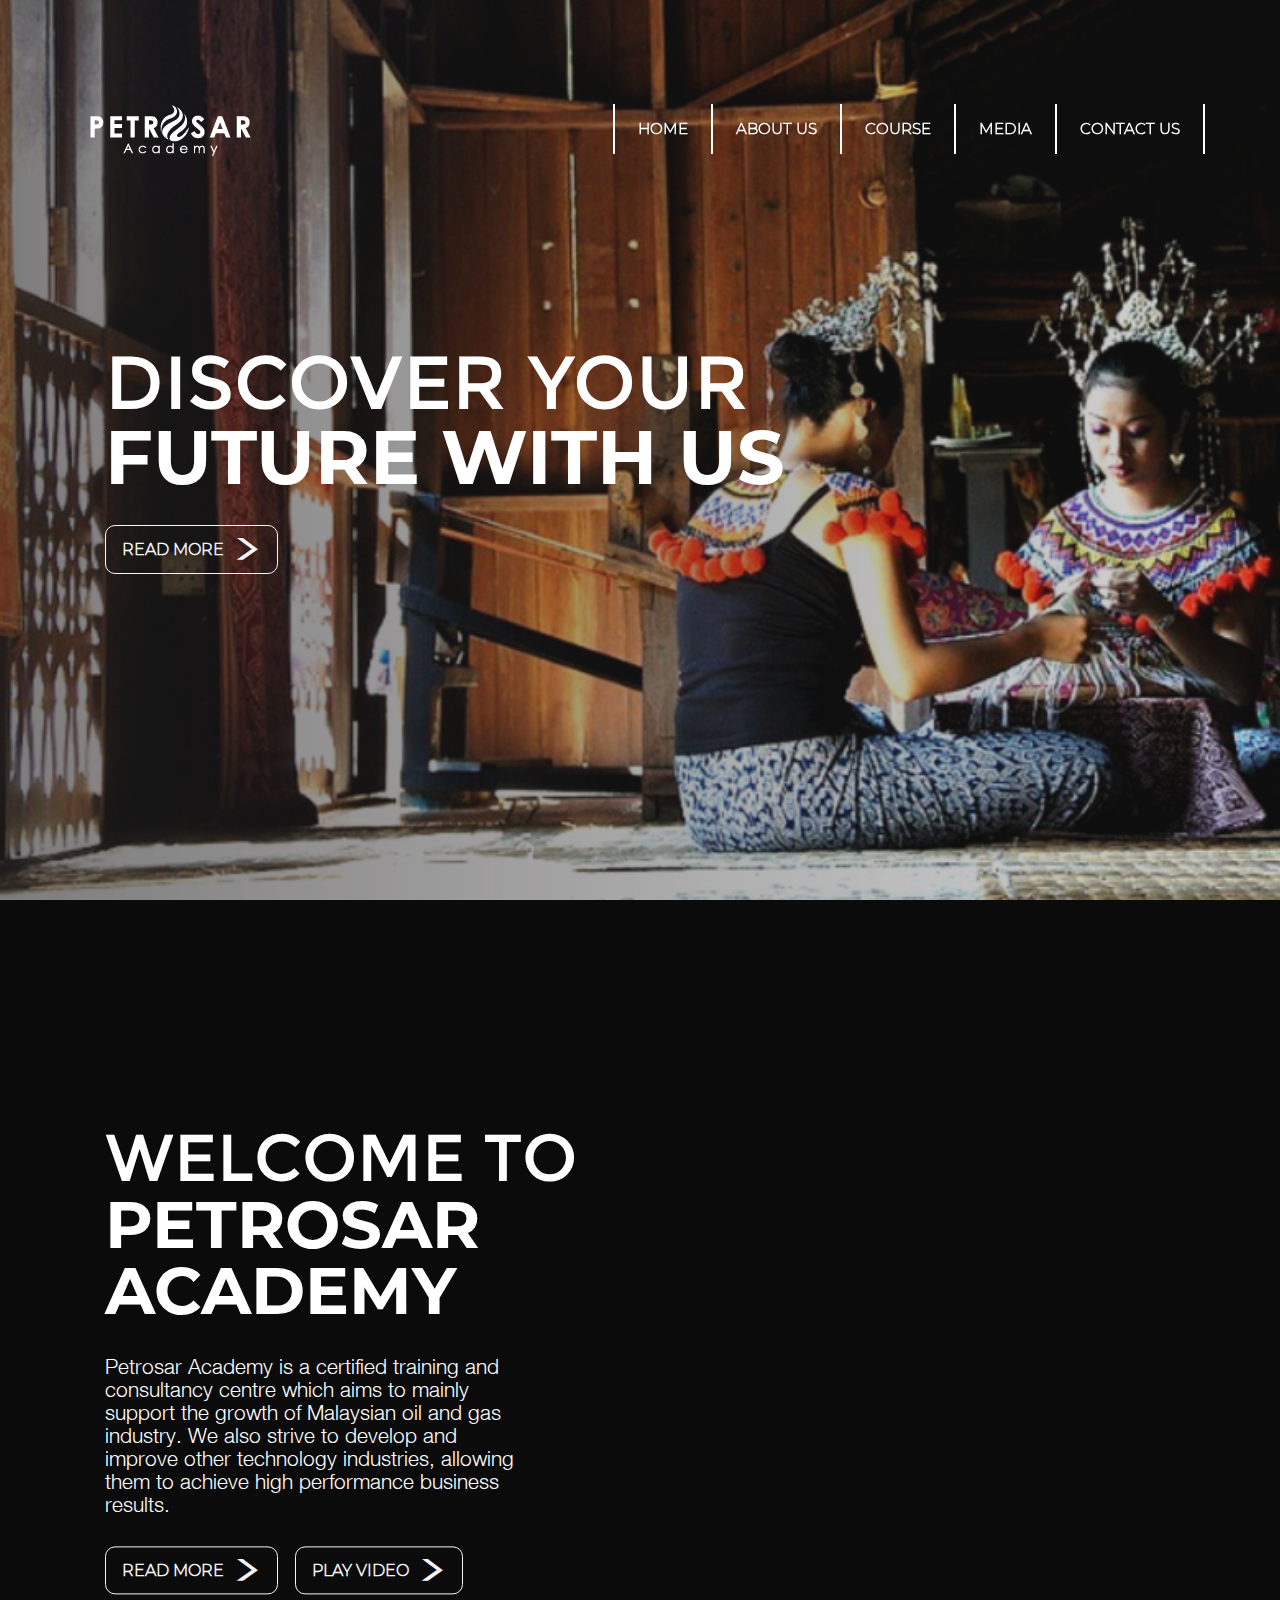
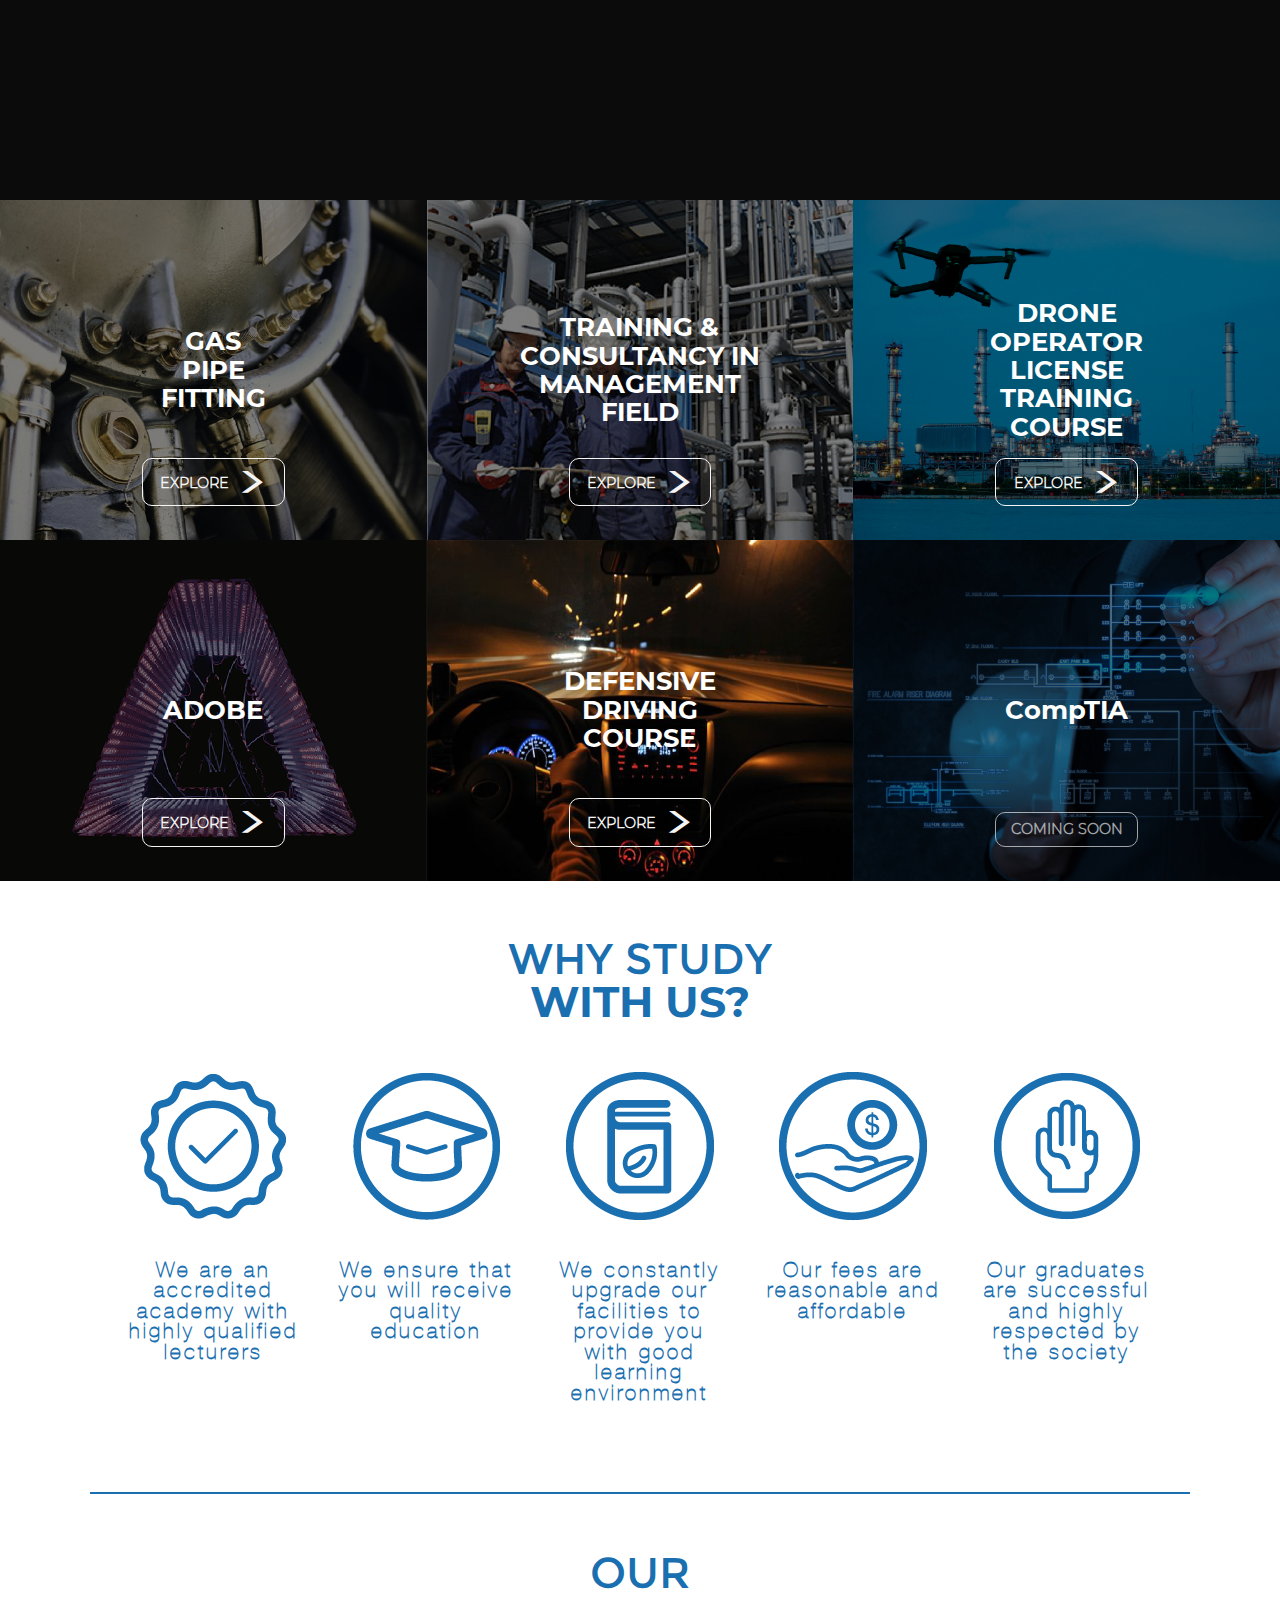
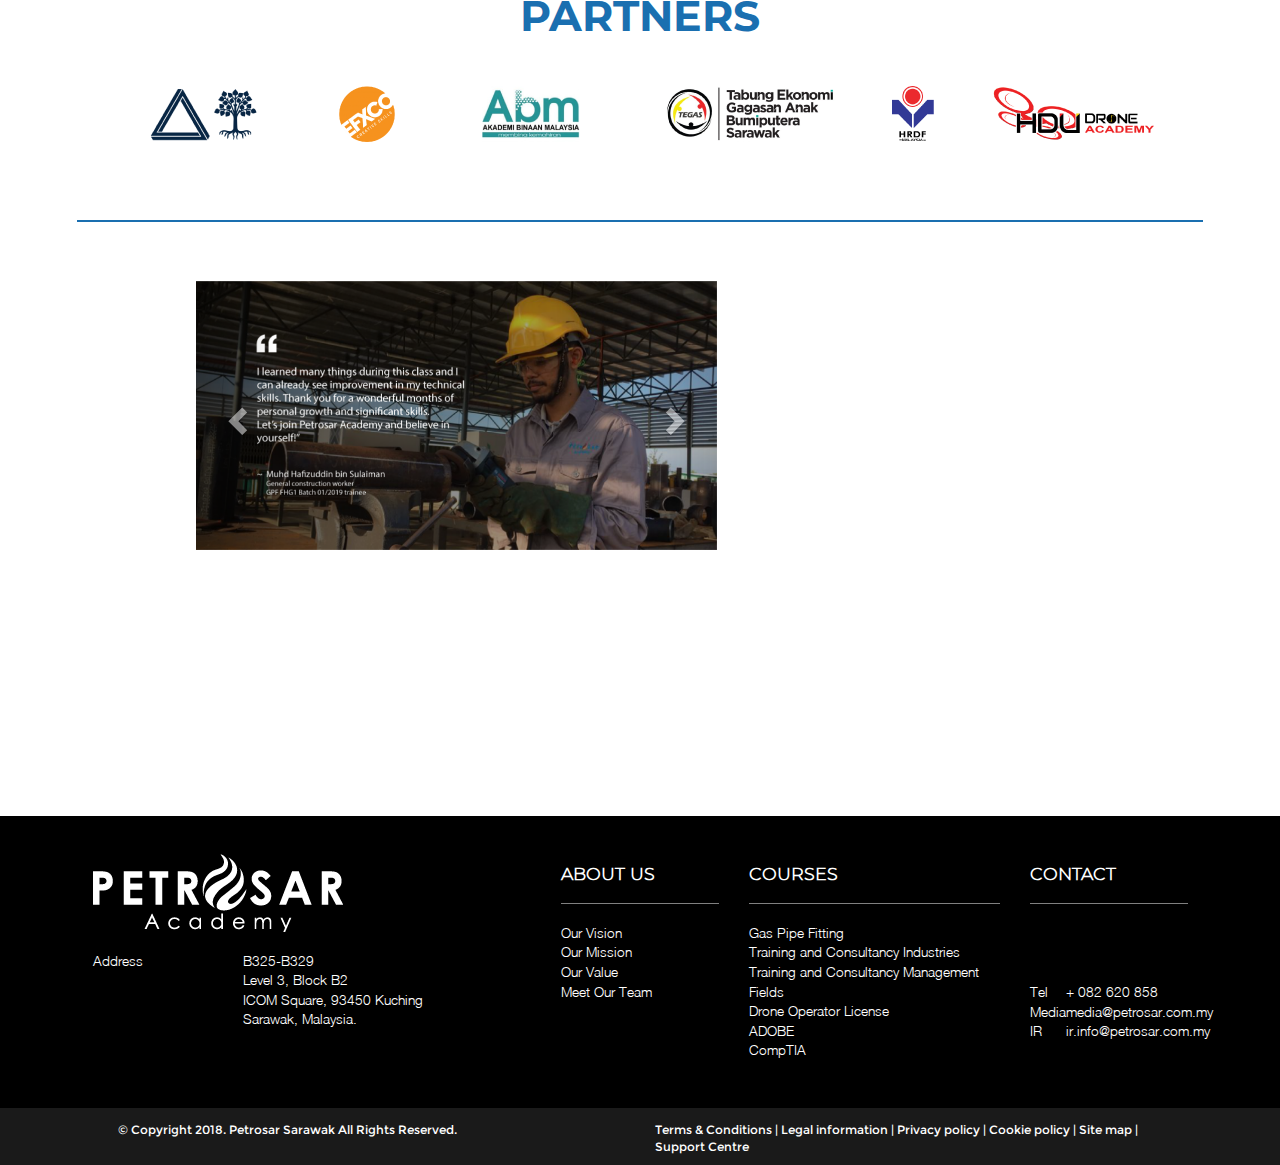
==== index.html @ 82aafabf "V5" ====
<!DOCTYPE html>
<html>
<meta charset="utf-8"/>
<meta name="viewport" content="width=device-width, initial-scale=1.0">
<head>
<!--CSS IMPORT-->
<link rel="stylesheet" href="./css/bootstrap.css">
<link rel="stylesheet" href="./css/bootstrap.min.css">
<link rel="stylesheet" href="./css/index.css">
<link rel="stylesheet" href="https://use.fontawesome.com/releases/v5.8.1/css/all.css" integrity="sha384-50oBUHEmvpQ+1lW4y57PTFmhCaXp0ML5d60M1M7uH2+nqUivzIebhndOJK28anvf" crossorigin="anonymous">





<link rel="icon" href="./img/petrosar-icon.ico">
<title>PETROSAR ACADEMY</title>
<script type="text/javascript" src="./scripts/video.js"></script>
<script type="text/javascript" src="./scripts/jquery.tubular.1.0.js"></script>







</head>

<body>

<!--HEAD SECTION-->
<div class="head-section">
<div class="navigation-menu">
<nav class="navbar  navbar-fixed-top" style="padding-top:5%" id="navigation-bar">
  <div class="container-fluid" style="padding-right:7%; padding-left:7%;">
    <div class="navbar-header">
      <button type="button" class="navbar-toggle custom-toggler" data-toggle="collapse" data-target="#myNavbar">
        <span class="icon-bar line-bar"></span>
        <span class="icon-bar line-bar"></span>
        <span class="icon-bar line-bar"></span>                        
      </button>
      <a class="navbar-brand" href="./index.html"><img src="./img/LOGO1.png" id="img-logo"></a>
    </div>
    <div class="collapse navbar-collapse" id="myNavbar">
      <ul class="nav navbar-nav navbar-right">
        <li><a  style="border-left:2px solid white;" href="./index.html">&nbsp;&nbsp;HOME&nbsp;&nbsp;</a></li>
        
        <li><a style="border-left:2px solid white;" href="./about.html">&nbsp;&nbsp;ABOUT US&nbsp;&nbsp;</a></li>
        <li><a style="border-left:2px solid white;" href="./course.html">&nbsp;&nbsp;COURSE&nbsp;&nbsp;</a></li>
        <li><a style="border-left:2px solid white;" href="./media.html">&nbsp;&nbsp;MEDIA&nbsp;&nbsp;</a></li>
        <li><a style="border-left:2px solid white; border-right:2px solid white;" href="./contact.php">&nbsp;&nbsp;CONTACT US&nbsp;&nbsp;</a></li>
      </ul>
      
    </div>
  </div>
</nav>
</div>
<div class="container-fluid" id="head-content" >
<div class="row">
<h1>
    <span style="font-family:'montserrat.regular'">DISCOVER YOUR</span><br>
    <span style="font-family:'montserrat.Bold'">FUTURE WITH US</span>
</h1>
<br>
<a href="./about.html" class="btn btn-lg" id="btn-head">READ MORE<span id="arrow-right-btn" style="font-family:'FA_5X5tmpl';">&nbsp;></span>
</a>
</div>
</div>
</div>


<!--VIDEO SECTION-->
<div class="video-section" style="padding:0;">
 
          <!--     <iframe src="https://www.youtube.com/embed/PmjnbytARO8?rel=0&autoplay=1&mute=1&controls=0&showinfo=0$&loop=1" width="100%" height="100%" frameborder="0" style="pointer-events: none;"></iframe>
--> 
<div class="background-wrap">
<video id="video-bg-elem" preload="auto" autoplay="true" loop="loop" muted > 
				<source src="./video/Kites2.0.mp4" type="video/mp4">
				Video not supported
</video>
</div>
<div class="overlay">
<div class="container-fluid text-video" >
<h1>
    <span style="font-family:'montserrat.regular'">WELCOME TO</span><br>
    <span style="font-family:'montserrat.Bold'">PETROSAR<br>ACADEMY</span>
</h1>
<br>
<p >
        Petrosar Academy is a certified training and consultancy
        centre which aims to mainly support the growth of
        Malaysian oil and gas industry. We also strive to develop
        and improve other technology industries, allowing them
        to achieve high performance business results.
</p>
<br>
<div class="row">
<a href="./course.html" class="btn btn-lg" id="btn-head">READ MORE<span id="arrow-right-btn" style="font-family:'FA_5X5tmpl';">&nbsp;></span>
</a>
<div class="divider"></div>
<a href="#youtubeVideo"  data-toggle="modal" data-target="#youtubeVideo" class="btn btn-lg popup-modal" id="btn-head" >PLAY VIDEO<span id="arrow-right-btn" style="font-family:'FA_5X5tmpl';">&nbsp;></span>
</a>
</div>

</div>
</div>
</div>

<!--COURSE HEAD SECTION-->
<div class="course-head-section">
<div class="container-fluid" id="course-head-content">

<div class="row" >
<div class="col-lg-4 col-m-6 col-xs-12" id="gas">
    <img src="./img/Gaspipe.png" alt="" id="img-bg">
    <div class="text-block">
            <h4>GAS<br>PIPE<br>FITTING</h4>
    
    
    </div>
    <div class="btm-block">
            <a href="./course.html#col-gas" class="btn btn-lg" id="btn-head">EXPLORE<span id="arrow-right-btn" style="font-family:'FA_5X5tmpl';">&nbsp;></span></a>
    </div>
</div>
<div class="col-lg-4 col-m-6 col-xs-12 " id="tncin">
    <img src="./img/TCIMF.png" alt="" id="img-bg">
    <div class="text-block" style="margin-left:0; margin-right:0; width:100%;">
            <h4>TRAINING &<br>CONSULTANCY IN<br>MANAGEMENT<br>FIELD</h4>
            
    
    
    </div>
    <div class="btm-block">
            <a href="./course.html#col-tcimf" class="btn btn-lg" id="btn-head">EXPLORE<span id="arrow-right-btn" style="font-family:'FA_5X5tmpl';">&nbsp;></span></a>
    </div>
</div>
<div class="col-lg-4 col-m-6 col-xs-12" id="tcimf">
    <img src="./img/unmane.png" alt="" id="img-bg">
    <div class="text-block">
            <h4>DRONE OPERATOR<br>LICENSE TRAINING<br>COURSE</h4>
    
    </div>
    <div class="btm-block">
            <a href="./course.html#col-drone" class="btn btn-lg" id="btn-head">EXPLORE<span id="arrow-right-btn" style="font-family:'FA_5X5tmpl';">&nbsp;></span></a>
    </div>
</div>
</div>

<div class="row">
<div class="col-lg-4 col-m-12 col-xs-12" id="drone">
    <img src="./img/adobe.png" alt="" id="img-bg">
    <div class="text-block">
            <h4>ADOBE</h4>
          
    
    
    </div>
    <div class="btm-block">
            <a href="./course.html#col-adobe" class="btn btn-lg" id="btn-head">EXPLORE<span id="arrow-right-btn" style="font-family:'FA_5X5tmpl';">&nbsp;></span></a>
    </div>
</div>
<div class="col-lg-4 col-m-12 col-xs-12" id="adobe">
    <img src="./img/Driving.png" alt="" id="img-bg">
    <div class="text-block">
            <h4>DEFENSIVE<br>DRIVING<br>COURSE</h4>
            
 
    
    </div>
    <div class="btm-block">
            <a href="./course.html#col-driving" class="btn btn-lg" id="btn-head">EXPLORE<span id="arrow-right-btn" style="font-family:'FA_5X5tmpl';">&nbsp;></span></a>
    </div>
</div>
<div class="col-lg-4 col-m-12 col-xs-12" id="compTIA">
    <img src="./img/comp.png" alt="" id="img-bg">
    <div class="text-block">
            <h4>CompTIA</h4>
        
    
    </div>
    <div class="btm-block" >
            <a href="#" class="btn" id="btn-head" disabled style="pointer-events: none;">COMING SOON</a>
    </div>
</div> 
</div>

</div>
</div>


<!--INFO SECTION-->
<div class="info-section" style="overflow:hidden;">
<div class="container-fluid" id="info-content">
<div class="row" id="why-stud">
<div class="col-xs-12">
    <h3><span style="font-family:'montserrat.regular'">WHY STUDY</span><br>
        <span style="font-family:'montserrat.Bold'">WITH US?</span>
    </h3>
</div>
</div>
<div class="row" id="info-image">

<div class="col-xs-12  col-lg-2 col-lg-offset-1">
    <img src="./img/info-1.png" alt="" class="center">
    <br>
    <br>
    <p>We are an accredited
            academy with highly
            qualified lecturers</p>
    <br>
</div>
<div class="col-xs-12 col-lg-2">
    <img src="./img/info-2.png" alt="" class="center">
    <br>
    <br>
    <p>We ensure that you will
        receive quality
        education</p>
    <br>
</div>
<div class="col-xs-12 col-lg-2">
    <img src="./img/info-3.png" alt="" class="center">
    <br>
    <br>
    <p>We constantly upgrade
            our facilities to provide
            you with good learning
            environment</p>
    <br>
</div>
<div class="col-xs-12 col-lg-2">
    <img src="./img/info-4.png" alt="" class="center">     
    <br>
    <br>
    <p>Our fees are reasonable
            and affordable</p>
    <br>


</div>
<div class="col-xs-12 col-lg-2">
    <img src="./img/info-5.png" alt="" class="center"> 
    <br>
    <br>
    <p>Our graduates are
            successful and highly
            respected by the society</p>
    <br>
</div>
</div>

<div class="row ">
        <div class="col-12">
          <hr style="border-color:#1A6FB0; display:block; border-width: 2px; margin-left:7%; margin-right:7%;">
</div>

<div class="row">
<div class="col-xs-12">
    <h3><span style="font-family:'montserrat.regular'">OUR</span><br>
        <span style="font-family:'montserrat.Bold'">PARTNERS</span>
    </h3>
</div>
</div>

<div class="row" id="info-image-1">
<div class="col-xs-12  col-lg-2 col-md-4 col-lg-offset-1">
    <a href="http://www.thedokumen.co/"><img src="./img/TT.png" alt="" class="center"></a>
    <br>
    
</div>
<div class="col-xs-12 col-lg-1 col-md-4">
    <a href="https://www.efxco.my/"><img src="./img/EFXCO.png" alt="" class="center"></a>
    <br>
    
</div>
<div class="col-xs-12 col-lg-2 col-md-4">
    <a href="https://www.akademibinaan.com.my/abmweb/"><img src="./img/abm.png" alt="" class="center">
    <br>
    
</div>
<div class="col-xs-12 col-lg-2 col-md-4">
    <a href="https://www.tegas.org.my/"><img src="./img/TEG.png" alt="" class="center"> 
    <br>    
   


</div>
<div class="col-xs-12 col-lg-1 col-md-4">
    <a href="https://www.hrdf.com.my/"><img src="./img/hrdf.png" alt="" class="center"> 
    <br>

    
 
</div>
<div class="col-xs-12 col-lg-2 col-md-4">
    <a href="https://www.facebook.com/hdudroneacademy/"><img src="./img/HDU.png" alt="" class="center"></a>
    <br>

    
 
</div>
</div>

<div class="row ">
<div class="col-12">
<hr style="border-color:#1A6FB0; display:block; border-width:2px; margin-left:7%; margin-right:7%;">
</div>
</div>

<div class="row" id="row-fb">
 <div class="col-lg-6 col-md-12 col-sm-12 col-lg-offset-1 col-md-offset-1" id="col-media">
                <div id="myCarousel" class="carousel slide vertical">
                                <!-- Carousel items -->
                                <div class="carousel-inner">
                                  <div class="active item">
                                    <img src="./img/testim-1.png">
                                    <div class="carousel-text">
                                      <!-- <p>“Lorem ipsum lorem ipsum lorem ipsum lorem ipsum lorem ipsum lorem ipsum lorem ipsum lorem ipsum lorem ipsum
                                            lorem ipsum lorem ipsum lorem ipsum lorem ipsum lorem ipsum lorem ipsum lorem ipsum lorem ipsum lorem ipsum
                                            lorem ipsum lorem ipsum lorem ipsum lorem ipsum.”</p>
                                        <br>
                                        <p>Fullname<br>
                                                Designation</p>--> 
                                    </div>
                                  </div>
                                  <div class="item">
                                    <img src="./img/testim-2.png">
                                    <div class="carousel-text">
                                          
                                    </div>
                                  </div>
                                  <div class="item">
                                    <img src="./img/Testim-3.png">
                                    <div class="carousel-text">
                                           
                                    </div>
                                  </div>
                                  <div class="item">
                                    <img src="./img/Testim-4.png">
                                    <div class="carousel-text">
                                         
                                    </div>
                                  </div>
                                </div>
                                
                                <!-- Carousel nav -->
                                <a class="left carousel-control" href="#myCarousel" data-slide="prev"><i class="glyphicon glyphicon-chevron-left"></i></a>
                                <a class="right carousel-control" href="#myCarousel" data-slide="next"><i class="glyphicon glyphicon-chevron-right"></i></a>
                                
                              </div>
              </div>

<div class="col-lg-4 col-md-12 col-sm-12" id="col-media" >
        <div class="fb-plugin" style="margin:0 auto;  width: 400px; display:block;">
            <iframe id="fb-page" src="https://www.facebook.com/plugins/page.php?href=https%3A%2F%2Fwww.facebook.com%2Fpetrosaracademy%2F&tabs=timeline&width=400&height=300&small_header=false&adapt_container_width=true&hide_cover=false&show_facepile=true&appId" width="400" height="300" style="border:none;overflow:hidden" scrolling="no" frameborder="0" allowTransparency="true" allow="encrypted-media"></iframe>
        </div>
      </div>

</div>


<div class="row ">
<div class="col-12">
<hr style="border-color:#1A6FB0; display:block; border-width: 2px; margin-left:7%; margin-right:7%; visibility: hidden;">
</div>
</div>


<div class="footer-1">
        <div class="container-fluid">
        <div class="row">
        <div class="col-lg-5 ">
                <a href="./index.html"><img src="./img/LOGO-FOOT.png"></a>
                <br>
                <br>
                <table id="address">
                <tr>
                <td style="width:150px;  vertical-align: text-top;">
                   <P class="text-white">Address</P>
                </td>
                <td style="width:230px;" >
                   <P class="text-white">B325-B329<br>
                                  Level 3, Block B2<br>
                                  ICOM Square, 93450 Kuching<br>
                                  Sarawak, Malaysia.</P>
                </td>
                </tr>
                </table>
                          
        </div>
        
        <div class="col-lg-2">
                <a href='./about.html' id ="link-foot"><h4>ABOUT US</h4></a>
                <hr style="border-color:grey; display:block; border-width: 1px;">
                <p><a href='./about.html#visionmission' id ="link-foot">Our Vision</a><br>
                <a href='./about.html#visionmission' id ="link-foot">Our Mission</a><br>
                <a href='./about.html#valueable' id ="link-foot">Our Value</a><br>
                <a href='./about.html#team' id ="link-foot">Meet Our Team</a><br>
              
        </div>
        <div class="col-lg-3">
                <a href='./course.html' id ="link-foot"><h4>COURSES</h4></a>
                <hr style="border-color:grey; display:block; border-width: 1px;">
                <p><a href='./course.html#col-gas' id ="link-foot">Gas Pipe Fitting</a><br>
                <a href='./course.html#col-tcin' id ="link-foot">Training and Consultancy Industries</a><br>
                <a href='./course.html#col-tcimf' id ="link-foot">Training and Consultancy Management Fields</a><br>
                <a href='./course.html#col-drone' id ="link-foot">Drone Operator License</a><br>
                <a href='./course.html#col-adobe' id ="link-foot">ADOBE</a><br>
                <a href='./course.html#col-comp' id ="link-foot">CompTIA</a></p>
        
                
        </div>
        <div class="col-lg-2" >
                <a href='./contact.php' id ="link-foot"><h4>CONTACT</h4></a>
                <hr style="border-color:grey; display:block; border-width: 1px;">
                 <span><a href="https://www.facebook.com/petrosaracademy/" id ="link-foot"><i class="fab fa-facebook-f">&nbsp;</i></a>
                <a href="https://twitter.com/infopetrosar?lang=en" id ="link-foot">&nbsp;<i class="fab fa-twitter">&nbsp;</i></a> 
                <a href="https://www.instagram.com/petrosaracademyofficial/?hl=en" id ="link-foot">&nbsp;<i class="fab fa-instagram"></i></a></span>
                <br>
                <br>
                 
                <table id="address">
                    <tr>
                      <td style="width:120px;  vertical-align: text-top;">
                          <P class="text-white">Tel<br>
                          Media<br>
                          IR</P>
                      </td>
                      <td style="width:230px;" >
                          <P class="text-white">+ 082 620 858<br>
                              media@petrosar.com.my<br>
                              ir.info@petrosar.com.my</P>
                      </td>
                    </tr>
                </table>
            </div>
        </div>
        
        </div>
        </div>
        
        <div class="last-foot">
        <div class="container-fluid">
        <div class="row" style="margin-top:1%;">
        <div class="col-lg-6" >
                <p>© Copyright 2018. Petrosar Sarawak All Rights Reserved.</p>
        </div>
        <div class="col-lg-6" style="text-align: left;">
                <p>Terms & Conditions | Legal information | Privacy policy | Cookie policy | Site map | Support Centre</p>
        </div>
        </div>
        </div>
        </div>


<!--JS Import And CODE-->
<!-- jQuery library -->
<script src="https://ajax.googleapis.com/ajax/libs/jquery/3.1.1/jquery.min.js"></script>
<!-- Bootstrap JS -->
<script src="//maxcdn.bootstrapcdn.com/bootstrap/3.3.5/js/bootstrap.min.js"></script>
<script type="text/javascript" src="./scripts/jquery/navbar.js"></script> 

<script>
    $( document ).ready(function() {
             $('#btn-head').magnificPopup({
              type:'inline',
              midClick: true // Allow opening popup on middle mouse click. Always set it to true if you don't provide alternative source in href.
            });
              
            });
    
    </script>

<script>
window.onload = function () {
    var element = document.getElementById('video-bg-elem');
    element.muted = "muted";
}
</script>
<div class="modal fade" id="youtubeVideo" role="dialog">
    <div class="modal-dialog modal-lg" >
      <div class="modal-content" style="border:6px solid #1A6FB0; border-radius: 12px;">
        <div class="modal-header" style="border-bottom: 0 none;">
          <button type="button" class="close" data-dismiss="modal">&times;</button>
          
        </div>
        <div class="modal-body">
                
            <iframe class="embed-responsive-item" width="854" height="480" src="https://www.youtube.com/embed/PmjnbytARO8" frameborder="0" allow="accelerometer; encrypted-media; gyroscope; picture-in-picture" allowfullscreen></iframe>
        </div>
        
      </div>
    </div>
  </div>
</body>







</html>
---- css/index.css ----
@font-face{
    font-family: "montserrat.bold";
    src: url("../fonts/montserrat.bold.ttf");
}

@font-face{
    font-family: "montserrat.regular";
    src: url("../fonts/montserrat.regular.ttf");
}

@font-face{
    font-family: "montserrat.Black";
    src: url("../fonts/Montserrat-Black.ttf");
}

@font-face{
    font-family: "montserrat.BlackItalic";
    src: url("../fonts/Montserrat-BlackItalic.ttf");
}

@font-face{
    font-family: "montserrat.Bold";
    src: url("../fonts/Montserrat-Bold.ttf");
}

@font-face{
    font-family: "montserrat.BoldItalic";
    src: url("../fonts/Montserrat-BoldItalic.ttf");
}

@font-face{
    font-family: "montserrat.ExtraBold";
    src: url("../fonts/Montserrat-ExtraBoldItalic.ttf");
}

@font-face{
    font-family: "montserrat.Light";
    src: url("../fonts/Montserrat-Light.ttf");
}

@font-face{
    font-family: "montserrat.LightItalic";
    src: url("../fonts/Montserrat-LightItalic.ttf");
}

@font-face{
    font-family: "montserrat.Medium";
    src: url("../fonts/Montserrat-Medium.ttf");
}

@font-face{
    font-family: "montserrat.MediumItalic";
    src: url("../fonts/Montserrat-MediumItalic.ttf");
}

@font-face{
    font-family: "montserrat.SemiBold";
    src: url("../fonts/Montserrat-SemiBold.ttf");
}

@font-face{
    font-family: "montserrat.SemiBoldItalic";
    src: url("../fonts/Montserrat-SemiBoldItalic.ttf");
}

@font-face{
    font-family: "montserrat.Thin";
    src: url("../fonts/Montserrat-ThinItalic.ttf");
}

@font-face{
    font-family:"HelveticaNeue Light";
    src:url('../fonts/HelveticaNeue-Light.ttf');
}

@font-face{
    font-family:"HelveticaNeue Regular";
    src:url('../fonts/HelveticaNeue-Regular.ttf')
}

@font-face{
    font-family:"FA_5X5tmpl";
    src:url('../fonts/FA_5X5tmpl.ttf')
}

body{
    text-rendering: optimizeLegibility;
    -webkit-font-smoothing: subpixel-antialiased;
    -webkit-font-smoothing: antialiased;
    -moz-osx-font-smoothing: grayscale;
    
}

/*POP UP VIDEO*/
#headerPopup{
    width:75%;
    margin:0 auto;
  }
  
  #headerPopup iframe{
    width:100%;
    margin:0 auto;
  }
/*POP UP VIDEO*/

/*NAVBAR*/
.navbar-nav{
    margin-top:1.3%;
    margin-bottom:1.3%;
}

.nav ul li{
    display:inline-block;
}

.nav a{
   
    font-family:"montserrat.Light";
    font-size:calc(8pt + (14 - 8) * ((100vw - 300px) / (1600 - 300)));
    color:white;
    font-weight:600;
   
}

.nav .active, a:hover{
    color: #FEE014 !important;
    background-color:transparent !important;
    
}

.custom-toggler {
    border-color:white;
    color:white;
    margin-top:20px;
    margin-bottom:20px;
   
}

.navbar .navbar-toggle .icon-bar {
    background-color: white;
}
/*BUTTON*/

*{
    transition:0.3s;
}
.container-fluid{
    margin:0;
}
.btn {
    
    border: 1px solid whitesmoke;
    border-radius: 10px;
    font-family:"montserrat.Light";
    color:whitesmoke;
    font-size:12pt;
    font-weight:700;
    cursor: pointer;
    /*padding:16px 28px;*/
    
   

}
.btn:hover {
    background-color:#FEE014 !important;
    color:#1A6FB0 !important;
    border-color: #FEE014;
    text-decoration:none;
}
#arrow-right-btn{
    font-family:"custom.arrow";
    font-size:15pt;
    font-weight:400;
}


/*head-section*/

.head-section{
    margin: 0 !important;
    padding: 0 !important;
    background: url("../img/Head1.png");
    background-repeat:no-repeat;
    background-size:cover;
    background-position: center;
    width:100%;
    height:100vh;
    position:relative;
    
}

#head-content .row{
    position:absolute;
    top:50%;
    transform: translate(0,-50%);
    margin-left:7%;
    margin-right:7%; 
    margin-bottom:0 !important;
}

#head-content h1{
    color:white;
    font-size:calc(30pt + (76 - 30) * ((100vw - 300px) / (1600 - 300)));
    line-height: 1;
}

/*end head-section*/

/*video-section*/
.video-section{
    margin: 0 !important;
    padding: 0 !important;
    background: transparent;
    /*background: url("../img/Content1.png");*/
    background-repeat:no-repeat;
    background-size:cover;
    background-position: center;
    background: rgba(0, 0, 0, 0.856);
    width:100%;
    height:100vh;
    position:relative;
    z-index:1000;
    
    

}
.background-wrap {
    
    position: relative;
    z-index: -1000;
    width: 100%;
    height: 100%;
    overflow: hidden;
    top: 0;
    left: 0;
}
#video-bg-elem {
    position: absolute;
    top: 0;
    left: 0;
    min-height: 150%;
    min-width: 100%;
    margin-top:-15%;
    
    
}
.overlay{
    position: absolute;
    z-index: -999;
    width: 100%;
    height: 100vh;
    overflow: hidden;
    background: rgba(0, 0, 0, 0.699);
    top: 0;
    left: 0;
}

.text-video{
    
    margin-left:7%;
    margin-right:7%;
    margin-bottom:0 !important;
    position:absolute;
    
    top: 50%;

    color: white;
    transform: translate(0, -50%);
    z-index: 1000;
    
}
.text-video .row{
    margin-left:0;
}

.text-video h1{
    color:white;
    font-size:calc(30pt + (64 - 30) * ((100vw - 300px) / (1600 - 300)));
    line-height: 1;
}

.text-video p{
    text-align:left;
    color:white;
    line-height:1.1;
    
    
    font-family:"HelveticaNeue Light";
    font-size:calc(10pt + (20 - 10) * ((100vw - 300px) / (1600 - 300)));

}

.divider{
    width:10px;
    height:auto;
    display:inline-block;
}


/* end video section */

/* end course head section */
.course-head-section {
    margin: 0!important;
    padding: 0!important;
}



#gas, #tcimf, #tncin{
    margin:0;
    padding:0;
    overflow: hidden;
    position:relative;
}

#drone,#adobe,#compTIA{
    margin:0;
    padding:0;
    overflow: hidden; 
    position:relative;
    
}

.course-head-section #img-bg{
    width:100%;
    height:auto;
    
}

.text-block{
    position: absolute;
    top: 50%;
    left: 50%;
    transform: translate(-50%, -50%);
    text-align:center;
    
}

.text-block h4{
    font-family: "montserrat.Bold";
    color:white;
    font-size:calc(12pt + (25 - 12) * ((100vw - 300px) / (1600 - 300)));
}

.btm-block a{
   position:absolute;
   bottom:10%;
   justify-content: center;
   font-size:calc(8pt + (13 - 8) * ((100vw - 300px) / (1600 - 300)));
   left:33.3%;
   right:33.3%
   
}


.course-head-section #img-bg:hover{
    -webkit-filter: blur(1px); /* Chrome, Safari, Opera */
    filter: blur(1px);
}

/*end course head -section*/

/*info section*/

#info-content .row{
    margin-top:3%;
}



#info-content h3{
    color:#1A6FB0;
    font-size:calc(15pt + (45 - 15) * ((100vw - 300px) / (1600 - 300)));
    text-align:center;
    line-height:1;
}

#info-image .center {
    
        display: block;
        margin-left: auto;
        margin-right: auto;
    
}


#info-image-1 .center{
        display: block;
        margin-left: auto;
        margin-right: auto;
}

#info-image p{
    color:#1A6FB0;
    font-size:calc(12pt + (18 - 12) * ((100vw - 300px) / (1600 - 300)));
    text-align:center;
    line-height:1;  
    font-family:"HelveticaNeue Regular";
    font-weight:700;
    letter-spacing: 3px; 
}

#row-fb{
    margin-left:7%;
    margin-right:7%;
}

.carousel-text{
    position:absolute;
    top:50%;
    transform: translate(0,-50%);
    margin-left:10%;
    margin-right:9%;
    color:white;
}

.carousel-text p{
    font-size:calc(8pt + (12 - 8) * ((100vw - 300px) / (1600 - 300)));
}

/*end info section*/

/*FOOTER*/
.footer-1{
    
    background-color:black;
    font-family:"helveticaNeue Light";
    color:white;
    margin:0 !important;
    
  
}

.footer-1 .row{
   
    margin-right:5%;
    margin-left:5%;
    margin-bottom:3%;
    margin-top:3%;
}

.footer-1 h4{
    color:white;
    font-family:"montserrat.Light";
    font-size: calc(12pt + (14 - 12) * ((100vw - 300px) / (1600 - 300)));
    font-weight:600;

}

.footer-1 h4:hover{
    color: #FEE014;
}

.footer-1 a{
    color:white;
    font-size: calc(8pt + (12 - 8) * ((100vw - 300px) / (1600 - 300)));
    
}

.footer-1 p{
    color:white;
    font-size: calc(8pt + (12 - 8) * ((100vw - 300px) / (1600 - 300)));
    
}

.footer-1 #link-foot:hover{
    text-decoration: none;
    color: #FEE014;
}
.footer-1 i{
    font-size: calc(15pt + (25 - 15) * ((100vw - 300px) / (1600 - 300)));
}
/* END FOOTER */

/* LAST FOOTER */
.last-foot{
    background-color:#1A1A1A;
    color:white;
    font-family:"montserrat.regular";
    font-size: calc(8pt + (10 - 8) * ((100vw - 300px) / (1600 - 300)));
}

.last-foot .row{
    margin-left:7%;
    margin-right:7%;
}


@media (max-width: 575.98px) {

    #fb-page{
        margin-top:10%;
        width:216px;
        height:400px;


    }

    .text-video{
        
     width:90%;

    }

    .footer-1 img{

        width:100%;
        height:auto;

    }

    .btm-block a{
        
        left:25%;
        right:25%
        
     }

     #video-bg-elem {
        position: absolute;
        top: 0;
        left: 0;
        min-height: 150%;
        min-width: 100%;
        margin-top:-60%;
        
        
    }

    .video-section .row a{
        
        margin-top:4%;
    }
    .modal-body iframe{
        width:100%;
        height:auto;
    }
}

@media (min-width: 576px) and (max-width: 767.98px) {

    #fb-page{
        margin-top:10%;
        width:100%;
        height:auto;
        margin: 0 auto;


    }

    .text-video p{
       overflow-y:hidden;
        width:60%;
    }

    #video-bg-elem {
        position: absolute;
        top: 0;
        left: 0;
        min-height: 150%;
        min-width: 100%;
        margin-top:-30%;
        
        
    }
    .modal-body iframe{
        width:100%;
        height:auto;
    }

    
 }

 @media (min-width: 768px) and (max-width: 991.98px) {

    #fb-page{
        padding-top:10%;
        margin: 0 auto;


    }

    .text-video p{
        overflow-y:hidden;
         width:60%;
     }
  }

  @media (min-width: 992px) and (max-width: 1199.98px) { 

    #fb-page{
        padding-top:10%;
        margin: 0 auto;


    }

    .text-video p{
        overflow-y:hidden;
         width:60%;
     }

   
   #video-bg-elem {
    position: absolute;
    top: 0;
    left: 0;
    min-height: 150%;
    min-width: 100%;
    margin-top:-25%;
    
    
}

}

   @media (min-width: 1200px) {

    .text-video p{
       
        width:40%;
    }
    
    #video-bg-elem {
        position: absolute;
        top: 0;
        left: 0;
        min-height: 150%;
        min-width: 100%;
        margin-top:-15%;
    }

    #fb-page{
        margin-top:10%;
        width:100%;
        height:450px;
        margin: 0 auto;
        position:relative;
        


    }

   

    
  
}
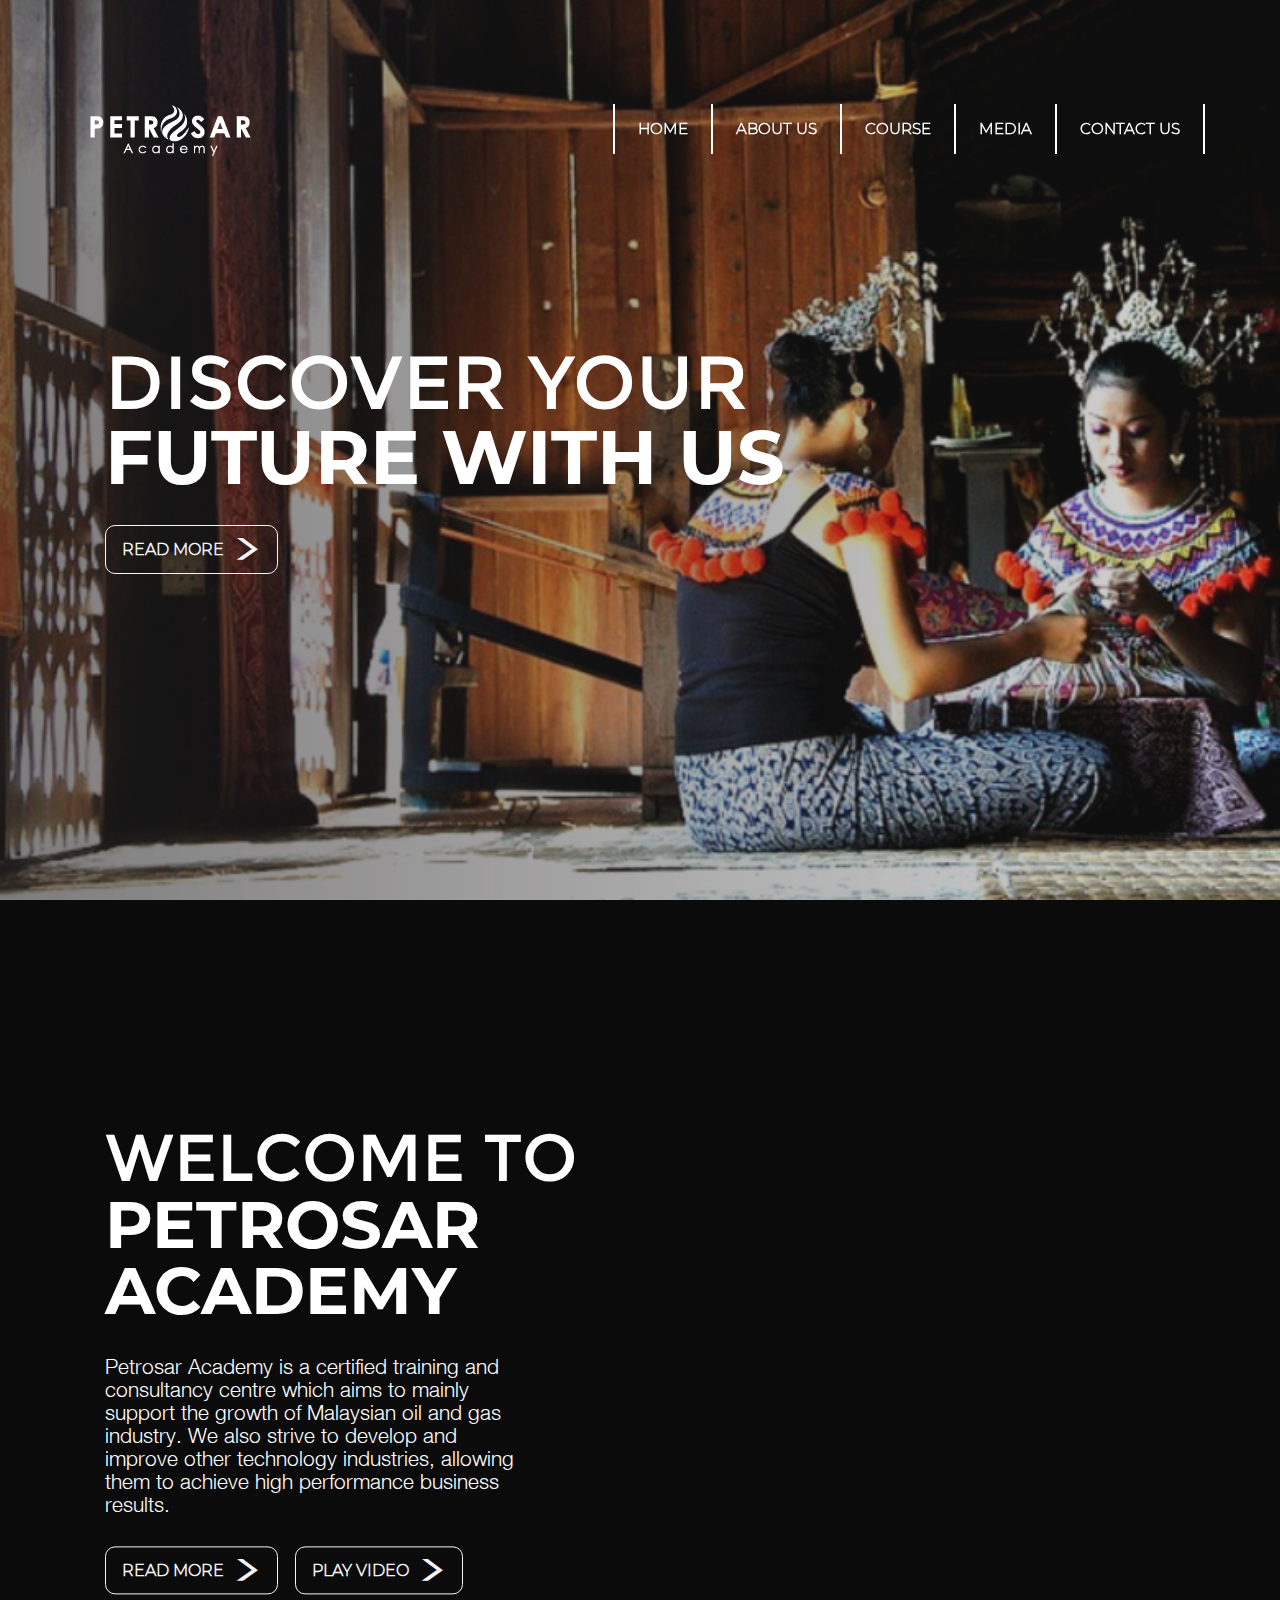
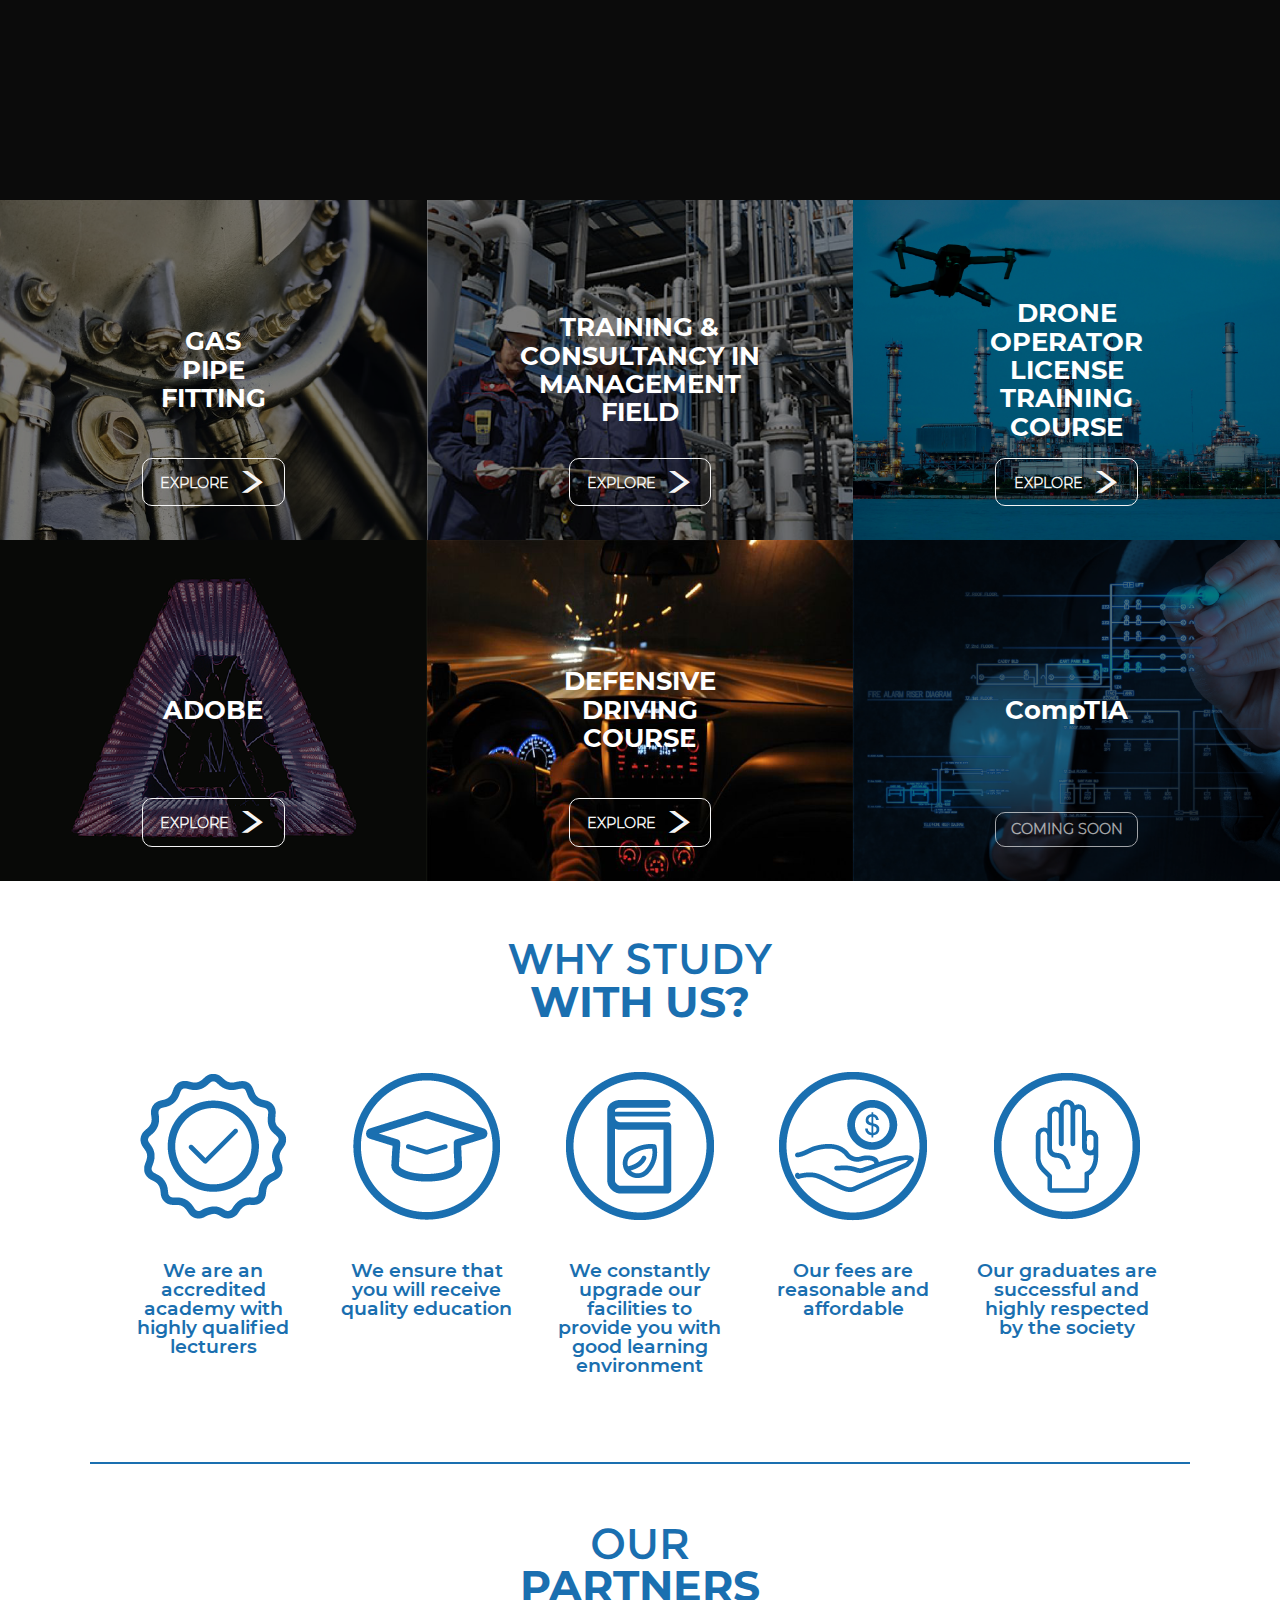
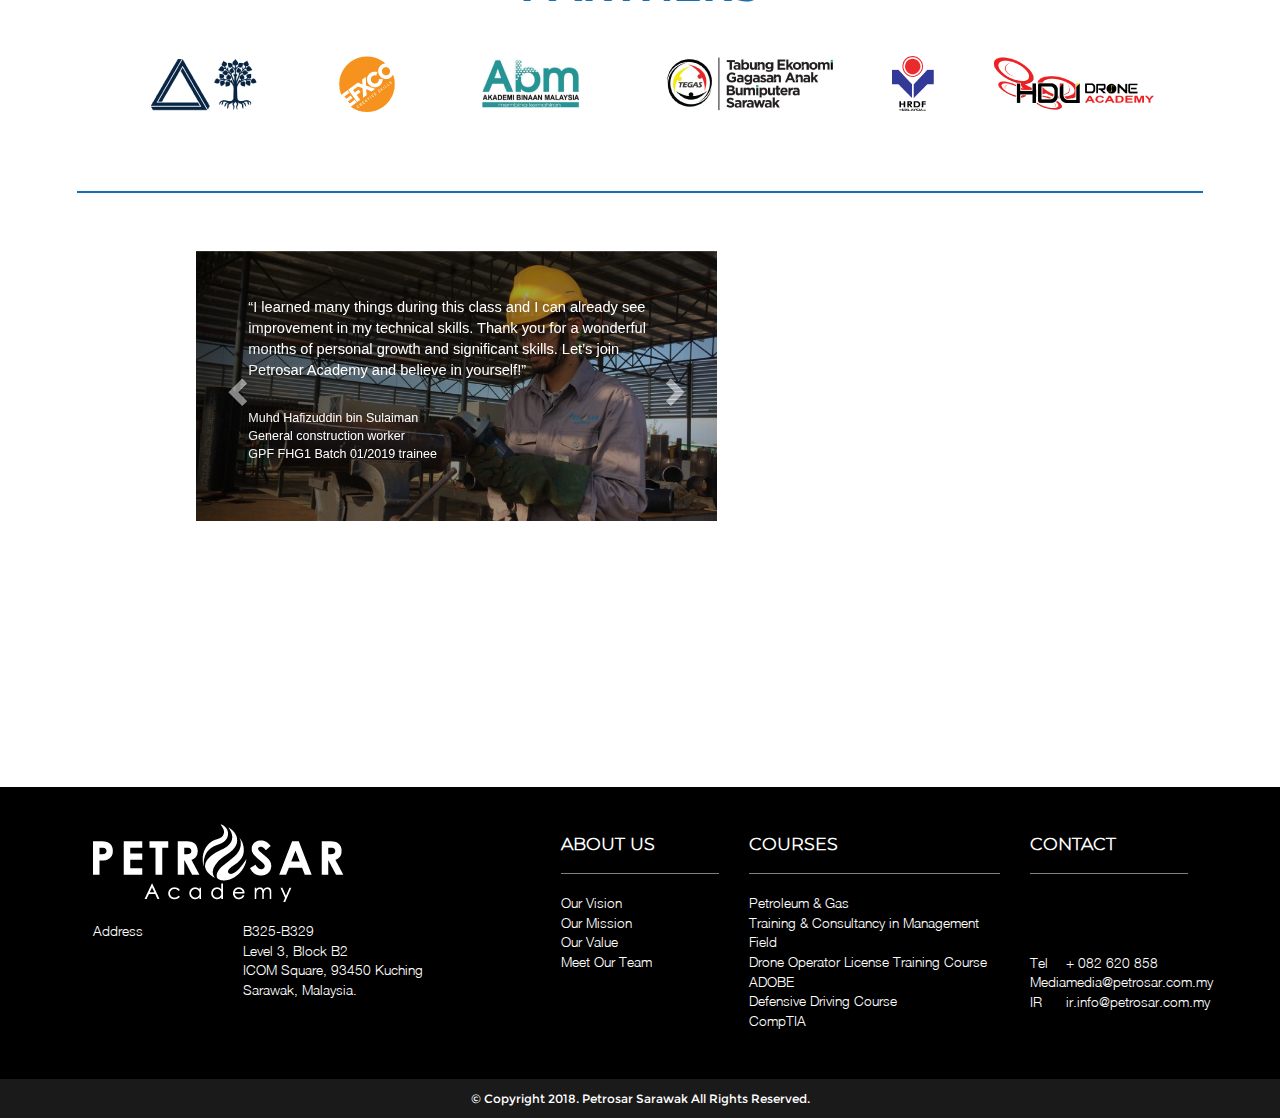
==== commit 86d5e09d: "v6" ====
--- a/index.html
+++ b/index.html
@@ -316,12 +316,16 @@
                                   <div class="active item">
                                     <img src="./img/testim-1.png">
                                     <div class="carousel-text">
-                                      <!-- <p>“Lorem ipsum lorem ipsum lorem ipsum lorem ipsum lorem ipsum lorem ipsum lorem ipsum lorem ipsum lorem ipsum
-                                            lorem ipsum lorem ipsum lorem ipsum lorem ipsum lorem ipsum lorem ipsum lorem ipsum lorem ipsum lorem ipsum
-                                            lorem ipsum lorem ipsum lorem ipsum lorem ipsum.”</p>
+                                      <div class="testimoni">
+                                          <p>“I learned many things during this class and I can already see improvement in my technical skills. Thank you for a wonderful months of personal growth and significant skills.
+                                          Let’s join Petrosar Academy and believe in yourself!”</p>
+                                      </div>
                                         <br>
-                                        <p>Fullname<br>
-                                                Designation</p>--> 
+                                      <div class="designation">
+                                        <p>Muhd Hafizuddin bin Sulaiman<br>
+                                          General construction worker<br>
+                                          GPF FHG1 Batch 01/2019 trainee</p>
+                                      </div>
                                     </div>
                                   </div>
                                   <div class="item">
@@ -331,13 +335,13 @@
                                     </div>
                                   </div>
                                   <div class="item">
-                                    <img src="./img/Testim-3.png">
+                                    <img src="./img/testim-3.png">
                                     <div class="carousel-text">
                                            
                                     </div>
                                   </div>
                                   <div class="item">
-                                    <img src="./img/Testim-4.png">
+                                    <img src="./img/testim-4.png">
                                     <div class="carousel-text">
                                          
                                     </div>
@@ -402,11 +406,11 @@
         <div class="col-lg-3">
                 <a href='./course.html' id ="link-foot"><h4>COURSES</h4></a>
                 <hr style="border-color:grey; display:block; border-width: 1px;">
-                <p><a href='./course.html#col-gas' id ="link-foot">Gas Pipe Fitting</a><br>
-                <a href='./course.html#col-tcin' id ="link-foot">Training and Consultancy Industries</a><br>
-                <a href='./course.html#col-tcimf' id ="link-foot">Training and Consultancy Management Fields</a><br>
-                <a href='./course.html#col-drone' id ="link-foot">Drone Operator License</a><br>
+                <p><a href='./course.html#col-gas' id ="link-foot">Petroleum & Gas</a><br>
+                <a href='./course.html#col-tcimf' id ="link-foot">Training & Consultancy in Management Field</a><br>
+                <a href='./course.html#col-drone' id ="link-foot">Drone Operator License Training Course</a><br>
                 <a href='./course.html#col-adobe' id ="link-foot">ADOBE</a><br>
+                <a href='./course.html#col-driving' id ="link-foot">Defensive Driving Course</a><br>
                 <a href='./course.html#col-comp' id ="link-foot">CompTIA</a></p>
         
                 
@@ -443,11 +447,8 @@
         <div class="last-foot">
         <div class="container-fluid">
         <div class="row" style="margin-top:1%;">
-        <div class="col-lg-6" >
-                <p>© Copyright 2018. Petrosar Sarawak All Rights Reserved.</p>
-        </div>
-        <div class="col-lg-6" style="text-align: left;">
-                <p>Terms & Conditions | Legal information | Privacy policy | Cookie policy | Site map | Support Centre</p>
+        <div class="col-lg-12" style="text-align: center">
+            <p>© Copyright 2018. Petrosar Sarawak All Rights Reserved.</p>
         </div>
         </div>
         </div>
--- a/css/index.css
+++ b/css/index.css
@@ -393,12 +393,12 @@
 
 #info-image p{
     color:#1A6FB0;
-    font-size:calc(12pt + (18 - 12) * ((100vw - 300px) / (1600 - 300)));
+    font-size:calc(12pt + (16 - 12) * ((100vw - 300px) / (1600 - 300)));
     text-align:center;
     line-height:1;  
-    font-family:"HelveticaNeue Regular";
-    font-weight:700;
-    letter-spacing: 3px; 
+    font-family:"montserrat.SemiBold";
+   
+    
 }
 
 #row-fb{
@@ -415,8 +415,12 @@
     color:white;
 }
 
-.carousel-text p{
-    font-size:calc(8pt + (12 - 8) * ((100vw - 300px) / (1600 - 300)));
+.carousel-text .testimoni{
+    font-size:calc(7pt + (14 - 7) * ((100vw - 300px) / (1600 - 300)));
+}
+
+.carousel-text .designation{
+    font-size:calc(6pt + (12 - 6) * ((100vw - 300px) / (1600 - 300)));
 }
 
 /*end info section*/
@@ -478,7 +482,7 @@
     background-color:#1A1A1A;
     color:white;
     font-family:"montserrat.regular";
-    font-size: calc(8pt + (10 - 8) * ((100vw - 300px) / (1600 - 300)));
+    font-size: calc(7pt + (10 - 7) * ((100vw - 300px) / (1600 - 300)));
 }
 
 .last-foot .row{
@@ -575,6 +579,7 @@
  @media (min-width: 768px) and (max-width: 991.98px) {
 
     #fb-page{
+        margin-top:10%;
         padding-top:10%;
         margin: 0 auto;
 
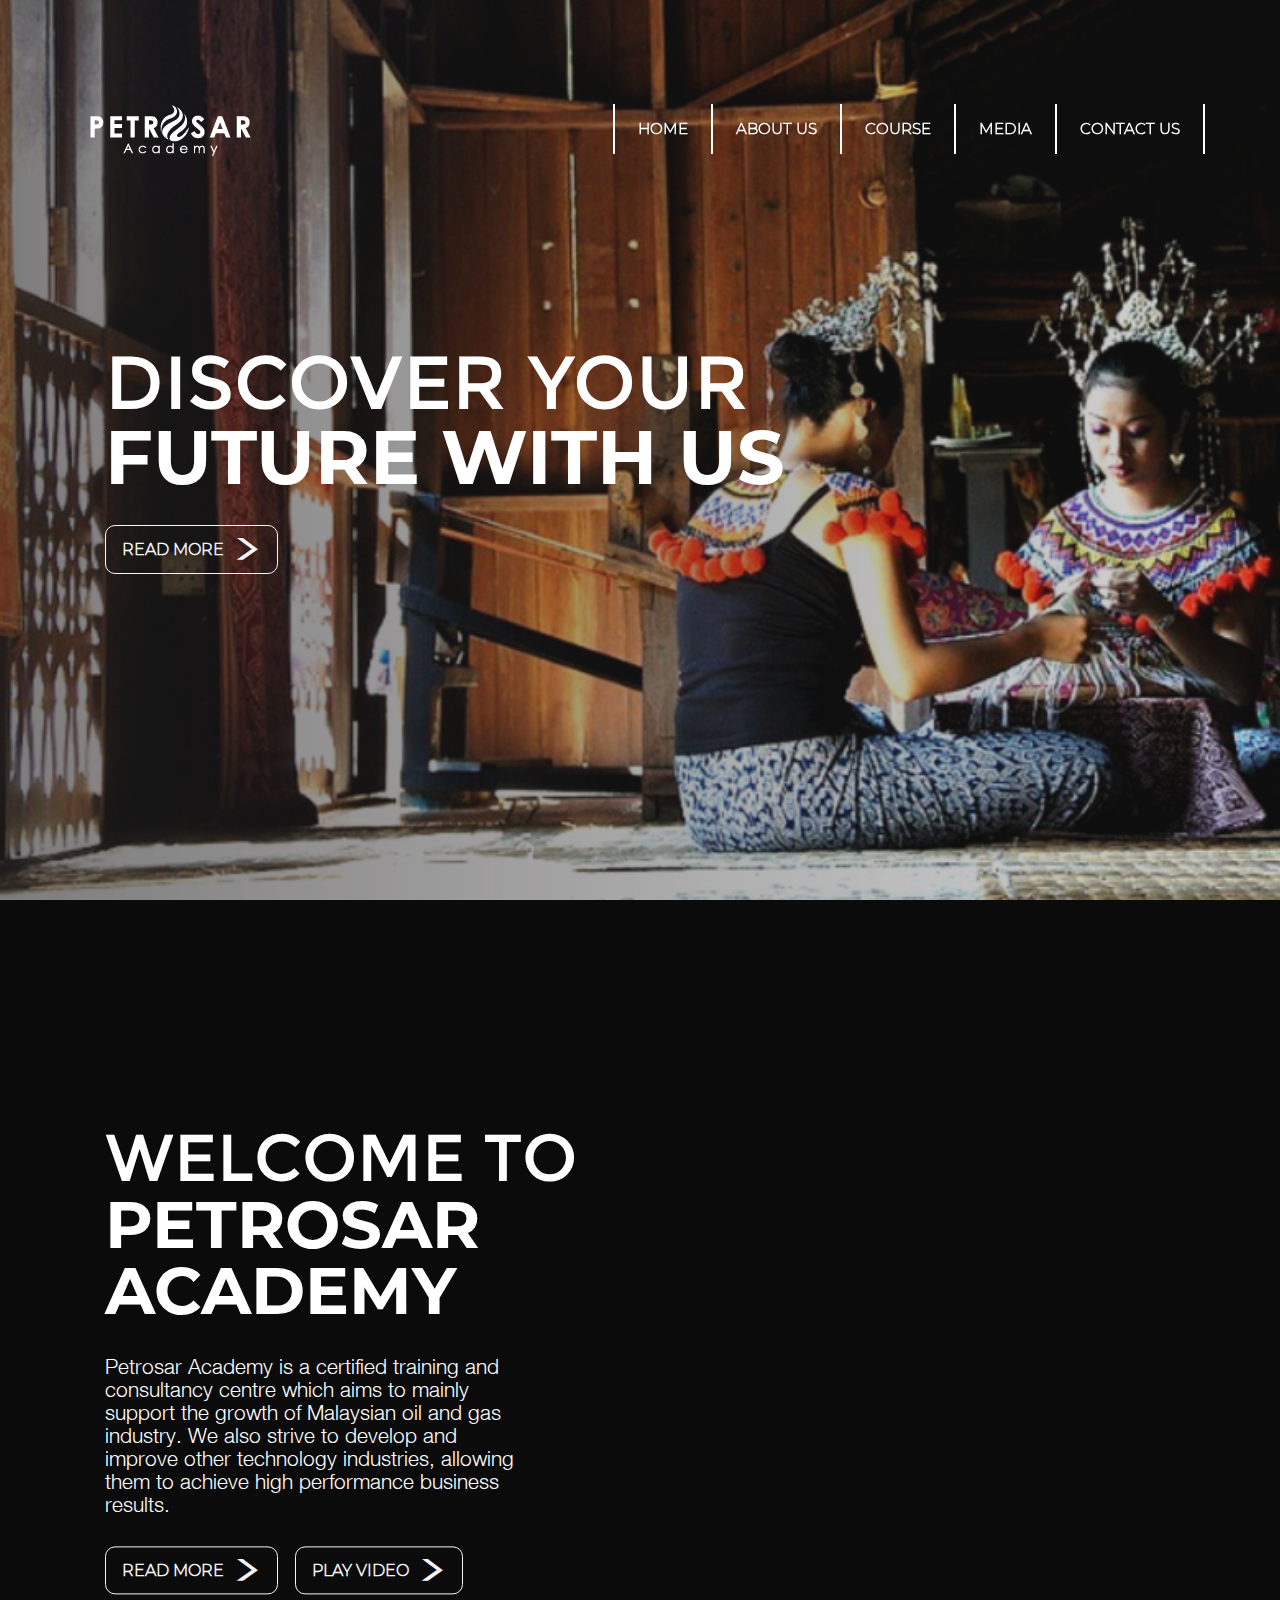
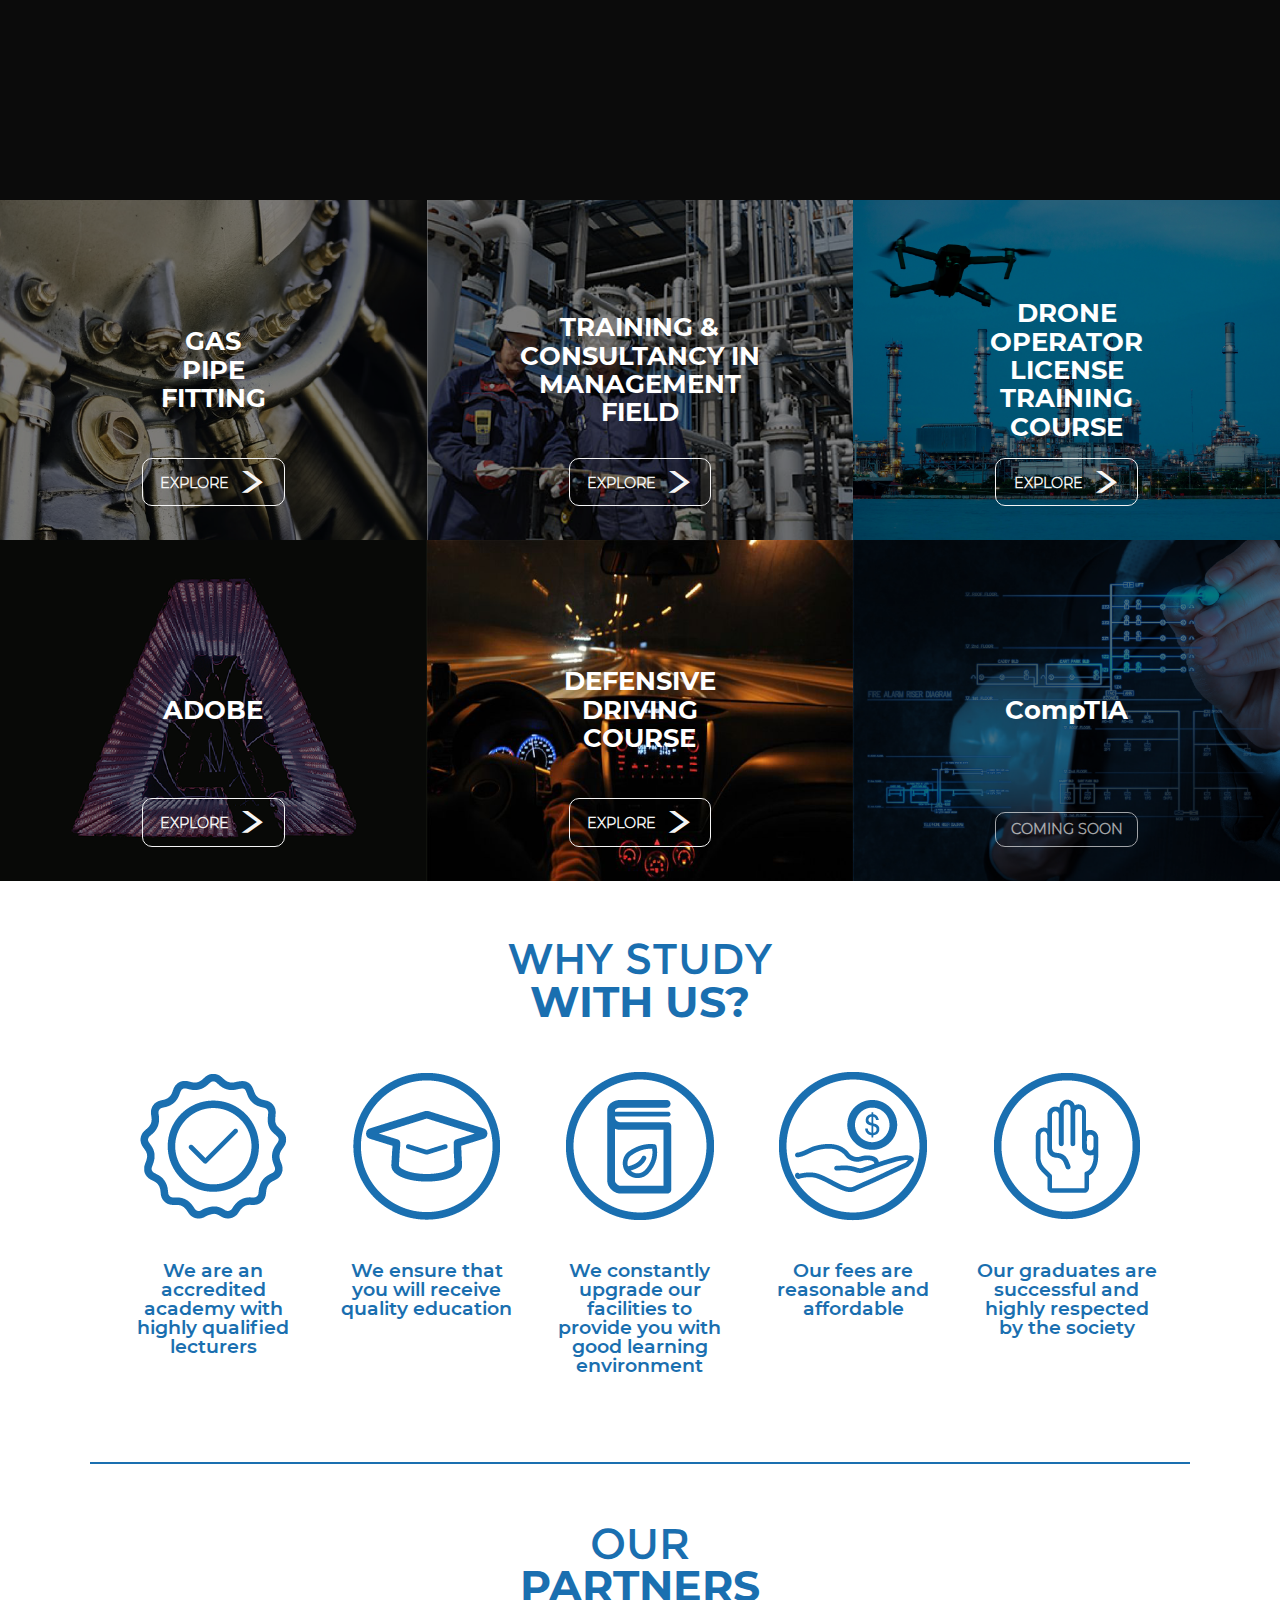
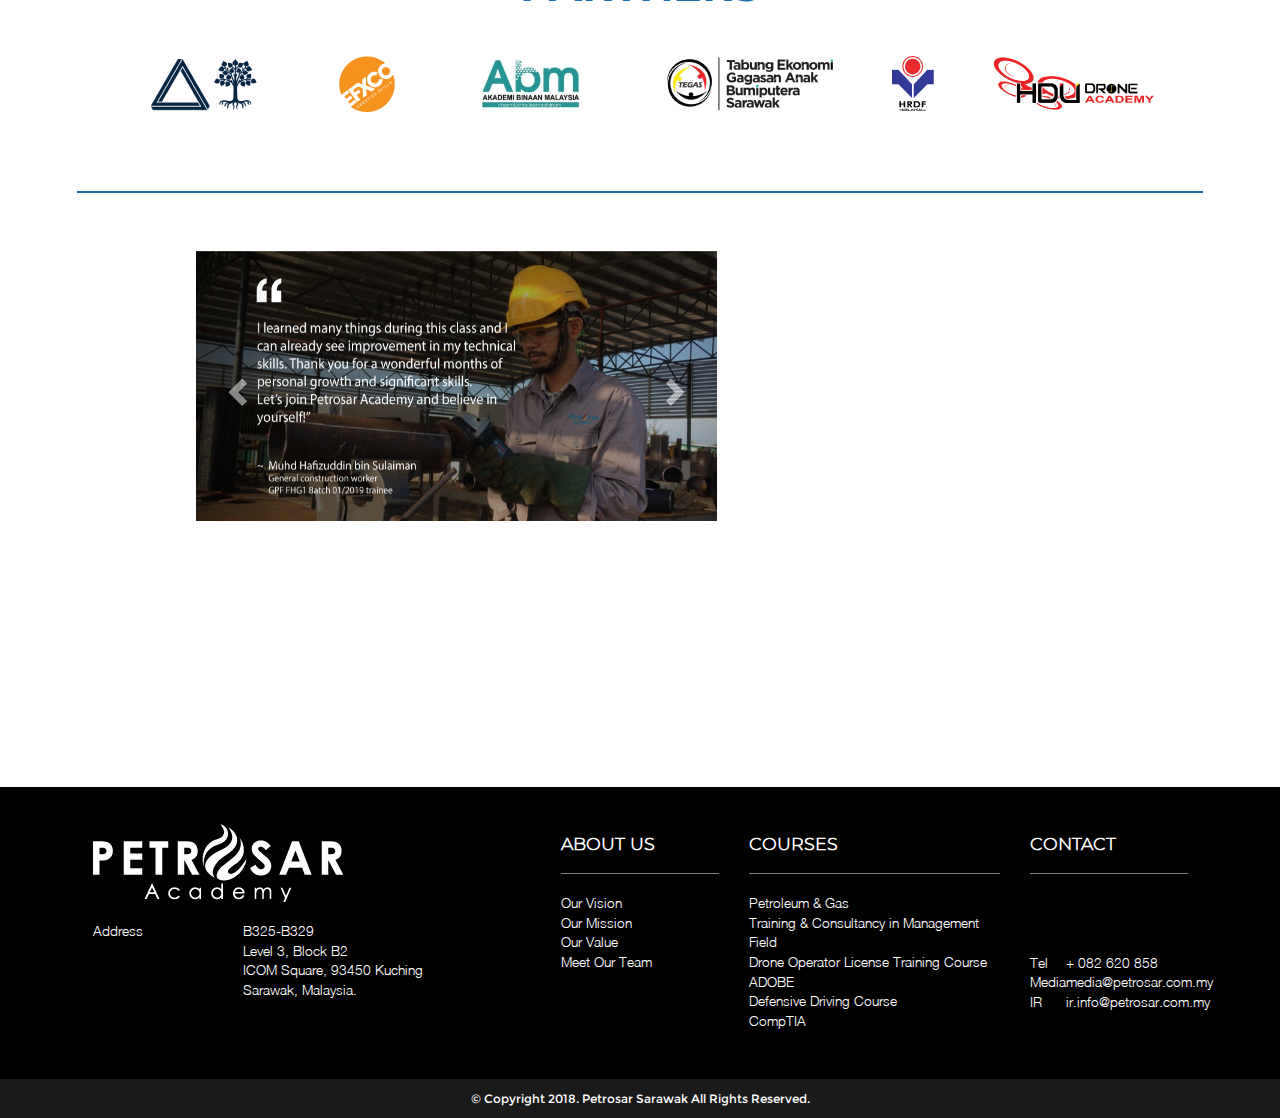
==== commit bddc68e7: "Update index.html" ====
--- a/index.html
+++ b/index.html
@@ -316,7 +316,8 @@
                                   <div class="active item">
                                     <img src="./img/testim-1.png">
                                     <div class="carousel-text">
-                                      <div class="testimoni">
+                                     <!-- <div class="testimoni">
+                                        <text>&#8220;</text>
                                           <p>“I learned many things during this class and I can already see improvement in my technical skills. Thank you for a wonderful months of personal growth and significant skills.
                                           Let’s join Petrosar Academy and believe in yourself!”</p>
                                       </div>
@@ -325,7 +326,7 @@
                                         <p>Muhd Hafizuddin bin Sulaiman<br>
                                           General construction worker<br>
                                           GPF FHG1 Batch 01/2019 trainee</p>
-                                      </div>
+                                      </div>-->
                                     </div>
                                   </div>
                                   <div class="item">
